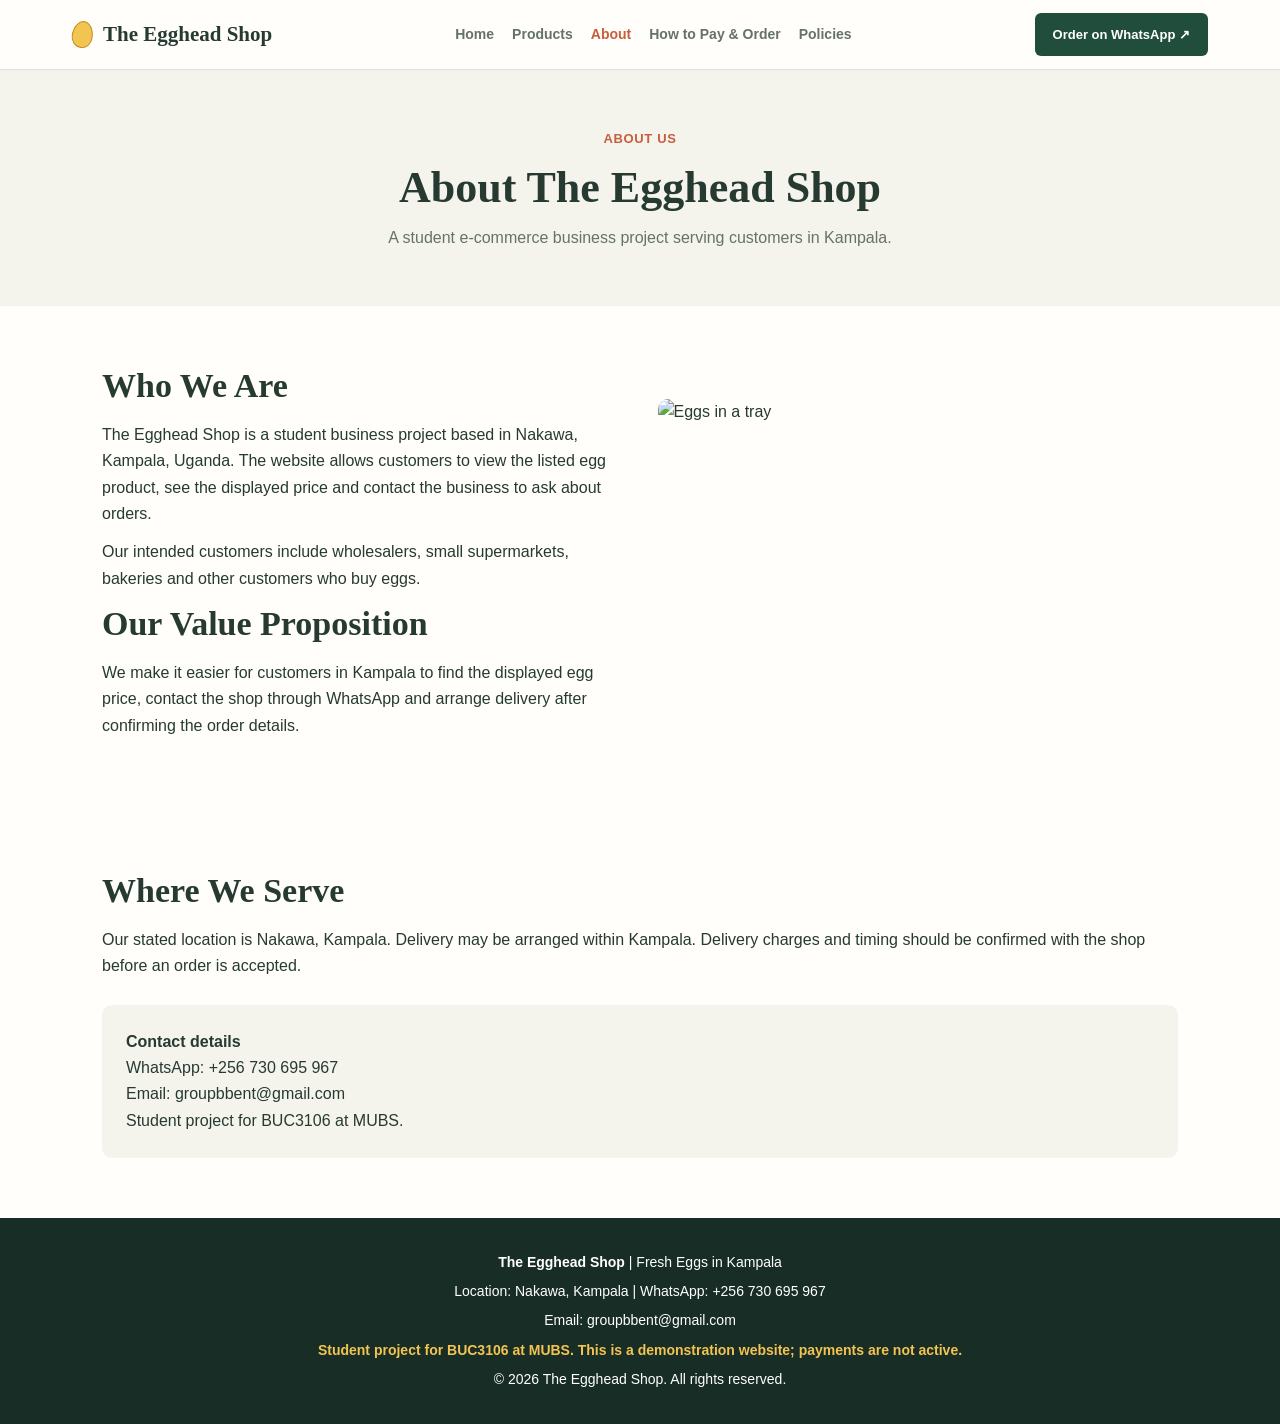
==== about.html @ 088fecd8 "Add files via upload Update Egghead website to meet lecturer's requirements" ====
<!DOCTYPE html>
<html lang="en">
<head>
<meta charset="UTF-8">
<meta name="viewport" content="width=device-width, initial-scale=1.0">
<meta name="description" content="The Egghead Shop in Nakawa, Kampala. Eggs for wholesalers, small supermarkets and bakeries.">
<title>About | The Egghead Shop</title>
<link rel="stylesheet" href="style.css">
</head>
<body>
<header>
<nav class="navbar" aria-label="Main navigation">
<a class="logo" href="index.html"><span class="logo-mark" aria-hidden="true"></span><span>The Egghead Shop</span></a>
<div class="nav-links">
<a href="index.html" >Home</a>
<a href="products.html" >Products</a>
<a href="about.html" aria-current="page">About</a>
<a href="order.html" >How to Pay &amp; Order</a>
<a href="policies.html" >Policies</a>
</div>
<a class="nav-order" href="https://wa.me/256730695967" target="_blank" rel="noopener noreferrer">Order on WhatsApp ↗</a>
</nav></header>
<main>

<section class="page-heading"><span class="small-heading">ABOUT US</span><h1>About The Egghead Shop</h1><p>A student e-commerce business project serving customers in Kampala.</p></section>
<section class="section about-content">
<div><h2>Who We Are</h2><p>The Egghead Shop is a student business project based in Nakawa, Kampala, Uganda. The website allows customers to view the listed egg product, see the displayed price and contact the business to ask about orders.</p><p>Our intended customers include wholesalers, small supermarkets, bakeries and other customers who buy eggs.</p><h2>Our Value Proposition</h2><p>We make it easier for customers in Kampala to find the displayed egg price, contact the shop through WhatsApp and arrange delivery after confirming the order details.</p></div>
<img class="about-image" src="images/images.avif" alt="Eggs in a tray"></section>
<section class="section"><h2>Where We Serve</h2><p>Our stated location is Nakawa, Kampala. Delivery may be arranged within Kampala. Delivery charges and timing should be confirmed with the shop before an order is accepted.</p><div class="contact-panel"><strong>Contact details</strong><p>WhatsApp: +256 730 695 967</p><p>Email: groupbbent@gmail.com</p><p>Student project for BUC3106 at MUBS.</p></div></section>

</main>
<footer>
<p><strong>The Egghead Shop</strong> | Fresh Eggs in Kampala</p>
<p>Location: Nakawa, Kampala | WhatsApp: +256 730 695 967</p>
<p>Email: groupbbent@gmail.com</p>
<p class="disclaimer">Student project for BUC3106 at MUBS. This is a demonstration website; payments are not active.</p>
<p>© 2026 The Egghead Shop. All rights reserved.</p>
</footer>
</body>
</html>
---- style.css ----
/* THE EGGHEAD SHOP — refreshed styles, keeping the original green, cream and gold look */
:root{--yellow:#F2C451;--yellow-dark:#C58D21;--charcoal:#263A32;--green:#214D3D;--rust:#C65F3E;--white:#FFFEFA;--light:#F4F4ED;--border:#DDE2D9;--muted:#657269}
*{box-sizing:border-box;margin:0;padding:0}
html{scroll-behavior:smooth}
body{font-family:"Trebuchet MS",Arial,sans-serif;color:var(--charcoal);background:var(--white);line-height:1.65}
h1,h2,h3{font-family:Georgia,"Times New Roman",serif;line-height:1.2;font-weight:600}
a{color:inherit;text-decoration:none}
img{max-width:100%;display:block}
header{background:rgba(255,254,250,.98);border-bottom:1px solid var(--border);position:sticky;top:0;z-index:20}
.navbar{max-width:1180px;margin:auto;padding:13px 22px;display:flex;align-items:center;justify-content:space-between;gap:18px;flex-wrap:wrap}
.logo{display:flex;align-items:center;gap:10px;font:700 21px Georgia,serif;white-space:nowrap}
.logo-mark{width:21px;height:27px;background:var(--yellow);border:1px solid var(--yellow-dark);border-radius:50% 50% 48% 48%/58% 58% 42% 42%;transform:rotate(9deg)}
.nav-links{display:flex;gap:18px;align-items:center;flex-wrap:wrap}
.nav-links a{font-size:14px;font-weight:700;color:var(--muted)}
.nav-links a:hover,.nav-links a[aria-current="page"]{color:var(--rust)}
.nav-order,.btn{display:inline-block;background:var(--rust);color:white;padding:11px 18px;border-radius:6px;font-weight:700}
.nav-order{background:var(--green);font-size:13px}
.btn:hover,.nav-order:hover{filter:brightness(.92)}
.hero{background:linear-gradient(110deg,#F5F3E9 0%,#F8F6EF 58%,#E8EEE4 58%,#E8EEE4 100%);padding:65px max(22px,calc((100% - 1120px)/2));display:grid;grid-template-columns:1fr .92fr;gap:48px;align-items:center}
.hero h1{font-size:clamp(38px,5vw,56px);margin:14px 0 18px}
.hero p{color:#536057;margin:0 0 14px}
.small-heading{font-size:13px;font-weight:800;color:var(--rust);letter-spacing:.05em}
.hero-image{padding:11px;background:white;border:1px solid var(--border);border-radius:10px;box-shadow:0 18px 45px #263a3218}
.hero-image img{width:100%;aspect-ratio:1.1;object-fit:cover;border-radius:5px}
.section{max-width:1120px;margin:auto;padding:60px 22px}
.section h2,.business-section h2{font-size:34px;margin-bottom:15px}
.center{text-align:center}
.section-intro{color:var(--muted);margin-bottom:24px}
.price-section{max-width:none;background:#EAF0E8}
.price-card{max-width:440px;margin:25px auto 0;background:white;border:1px solid var(--border);border-radius:10px;padding:30px;text-align:center}
.price{font-size:31px;font-weight:800;color:var(--green);margin:8px 0}
.card-icon{font-size:34px}
.three-columns{display:grid;grid-template-columns:repeat(3,1fr);gap:25px}
.info-card{padding:23px 8px;border-top:2px solid var(--rust)}
.info-card h3{font-size:23px;margin:10px 0}
.info-card p{color:var(--muted)}
.business-section{background:var(--green);color:white;text-align:center;padding:60px 22px}
.business-section .three-columns{max-width:1050px;margin:20px auto}
.customer-card{padding:20px;border-top:1px solid #ffffff66;font:22px Georgia,serif}
.page-heading{background:var(--light);text-align:center;padding:55px 22px}
.page-heading h1{font-size:clamp(32px,4vw,44px);margin:10px 0}
.page-heading p{max-width:720px;margin:auto;color:var(--muted)}
.product-grid{display:grid;grid-template-columns:repeat(auto-fit,minmax(240px,1fr));gap:24px}
.product-card,.policy-card,.payment-card{border:1px solid var(--border);border-radius:11px;overflow:hidden;background:white}
.product-card img{width:100%;height:220px;object-fit:cover}
.product-info{padding:22px}
.product-info h2{font-size:24px;margin-bottom:8px}
.product-info p{margin:8px 0}
.notice,.sample-warning{background:#FFF5CF;border:1px solid var(--yellow-dark);padding:19px;border-radius:9px;margin:22px 0}
.about-content{display:grid;grid-template-columns:1fr 1fr;gap:35px;align-items:center}
.about-content p{margin:12px 0}
.about-image{width:100%;height:320px;object-fit:cover;border-radius:10px}
.payment-card,.policy-card{padding:24px;margin:17px 0}
.payment-card h2,.policy-card h2{font-size:23px;margin-bottom:9px}
.payment-card ol,.policy-card ul{padding-left:23px;margin-top:10px}
.payment-card li,.policy-card li{margin:5px 0}
.contact-panel{background:var(--light);padding:24px;border-radius:10px;margin-top:25px}
footer{background:#182D25;color:white;text-align:center;padding:27px 15px;margin-top:0}
footer p{font-size:14px;margin:6px 0}
footer .disclaimer{font-weight:700;color:#F2C451}
@media(max-width:780px){
 .navbar{justify-content:center;text-align:center}
 .nav-links{justify-content:center;gap:10px 16px}
 .hero{grid-template-columns:1fr;text-align:center;padding:42px 20px;gap:28px;background:#F5F3E9}
 .hero-image{max-width:560px;margin:auto;width:100%}
 .three-columns{grid-template-columns:1fr;gap:10px}
 .about-content{grid-template-columns:1fr}
 .section{padding:44px 20px}
 .section h2,.business-section h2{font-size:29px}
}
@media(max-width:380px){.logo{font-size:18px}.nav-links a{font-size:12px}}
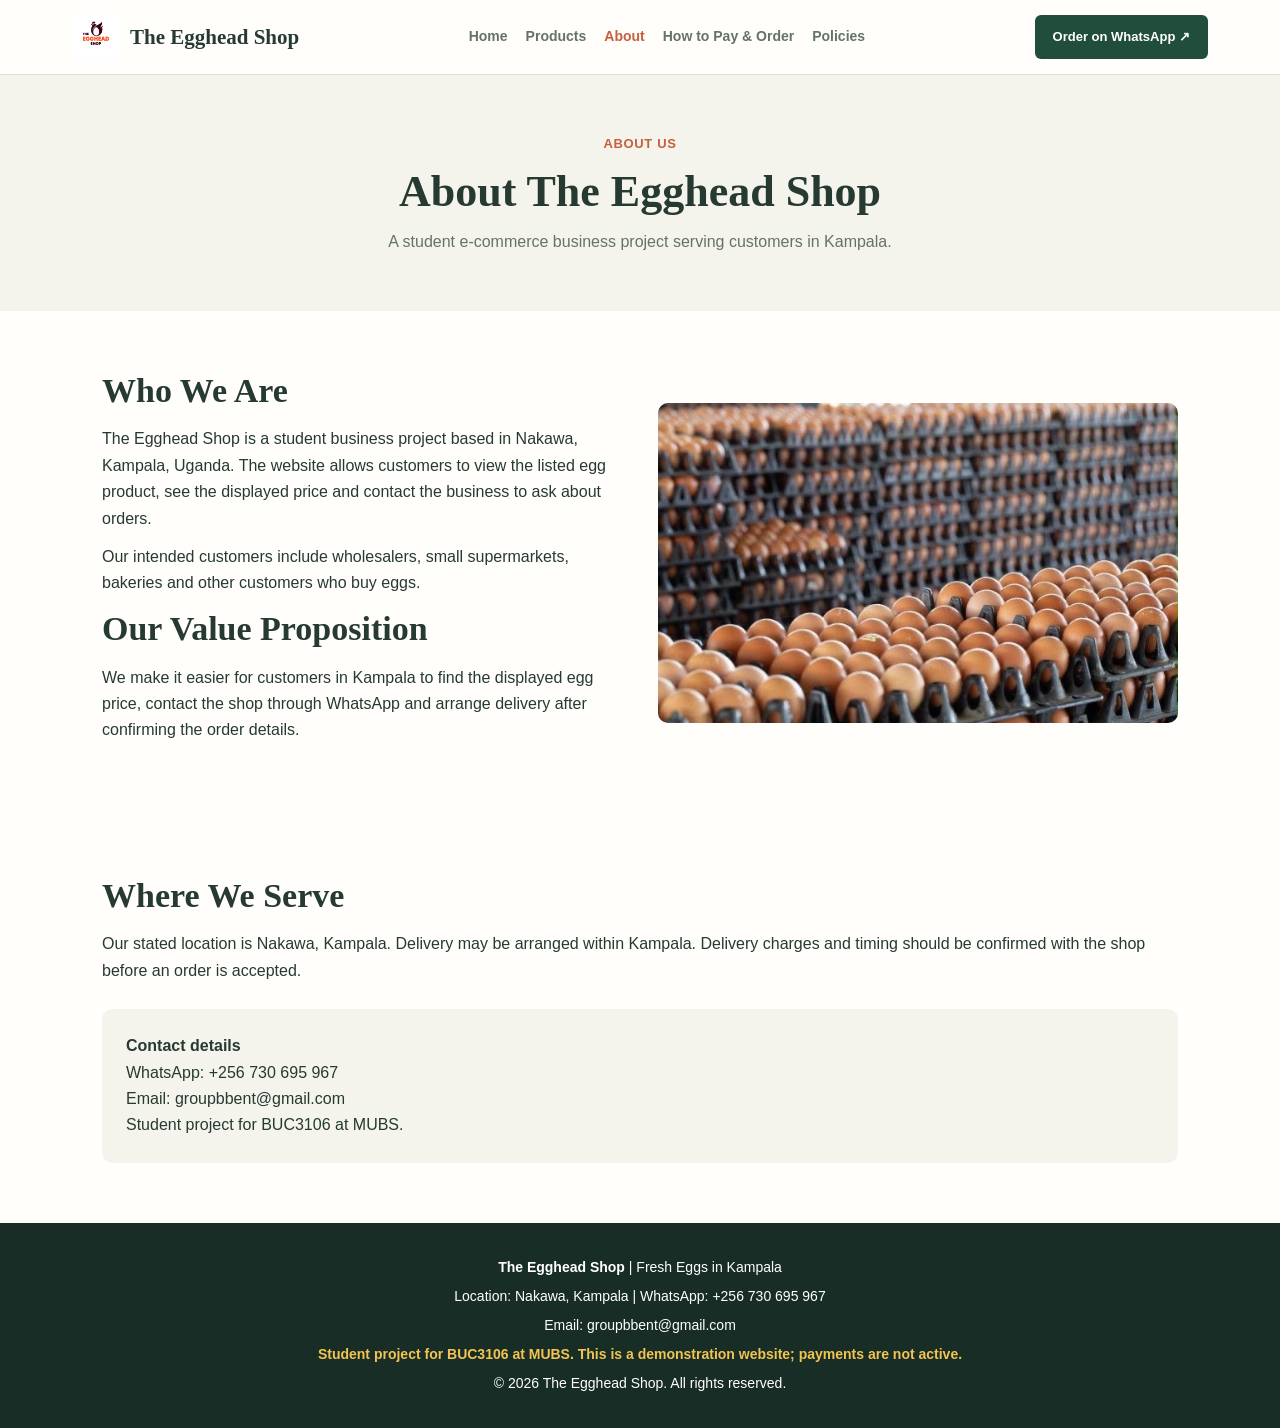
==== commit 0247800c: "Add files via upload Update Egghead Shop website and add all pictures" ====
--- a/about.html
+++ b/about.html
@@ -10,7 +10,7 @@
 <body>
 <header>
 <nav class="navbar" aria-label="Main navigation">
-<a class="logo" href="index.html"><span class="logo-mark" aria-hidden="true"></span><span>The Egghead Shop</span></a>
+<a class="logo" href="index.html"><img class="site-logo" src="images/egghead-logo.jpeg" alt="The Egghead Shop logo"><span>The Egghead Shop</span></a>
 <div class="nav-links">
 <a href="index.html" >Home</a>
 <a href="products.html" >Products</a>
@@ -25,7 +25,7 @@
 <section class="page-heading"><span class="small-heading">ABOUT US</span><h1>About The Egghead Shop</h1><p>A student e-commerce business project serving customers in Kampala.</p></section>
 <section class="section about-content">
 <div><h2>Who We Are</h2><p>The Egghead Shop is a student business project based in Nakawa, Kampala, Uganda. The website allows customers to view the listed egg product, see the displayed price and contact the business to ask about orders.</p><p>Our intended customers include wholesalers, small supermarkets, bakeries and other customers who buy eggs.</p><h2>Our Value Proposition</h2><p>We make it easier for customers in Kampala to find the displayed egg price, contact the shop through WhatsApp and arrange delivery after confirming the order details.</p></div>
-<img class="about-image" src="images/images.avif" alt="Eggs in a tray"></section>
+<img class="about-image" src="images/egg-production-trays.jpeg" alt="Eggs in a tray"></section>
 <section class="section"><h2>Where We Serve</h2><p>Our stated location is Nakawa, Kampala. Delivery may be arranged within Kampala. Delivery charges and timing should be confirmed with the shop before an order is accepted.</p><div class="contact-panel"><strong>Contact details</strong><p>WhatsApp: +256 730 695 967</p><p>Email: groupbbent@gmail.com</p><p>Student project for BUC3106 at MUBS.</p></div></section>
 
 </main>
--- a/style.css
+++ b/style.css
@@ -10,6 +10,7 @@
 .navbar{max-width:1180px;margin:auto;padding:13px 22px;display:flex;align-items:center;justify-content:space-between;gap:18px;flex-wrap:wrap}
 .logo{display:flex;align-items:center;gap:10px;font:700 21px Georgia,serif;white-space:nowrap}
 .logo-mark{width:21px;height:27px;background:var(--yellow);border:1px solid var(--yellow-dark);border-radius:50% 50% 48% 48%/58% 58% 42% 42%;transform:rotate(9deg)}
+.site-logo{width:48px;height:48px;object-fit:contain;border-radius:6px}
 .nav-links{display:flex;gap:18px;align-items:center;flex-wrap:wrap}
 .nav-links a{font-size:14px;font-weight:700;color:var(--muted)}
 .nav-links a:hover,.nav-links a[aria-current="page"]{color:var(--rust)}
@@ -41,6 +42,9 @@
 .page-heading h1{font-size:clamp(32px,4vw,44px);margin:10px 0}
 .page-heading p{max-width:720px;margin:auto;color:var(--muted)}
 .product-grid{display:grid;grid-template-columns:repeat(auto-fit,minmax(240px,1fr));gap:24px}
+.gallery-title{text-align:center;margin:38px 0 18px;font-size:29px}
+.egg-gallery{display:grid;grid-template-columns:repeat(auto-fit,minmax(180px,1fr));gap:16px}
+.egg-gallery img{width:100%;height:210px;object-fit:cover;border-radius:9px;border:1px solid var(--border)}
 .product-card,.policy-card,.payment-card{border:1px solid var(--border);border-radius:11px;overflow:hidden;background:white}
 .product-card img{width:100%;height:220px;object-fit:cover}
 .product-info{padding:22px}
